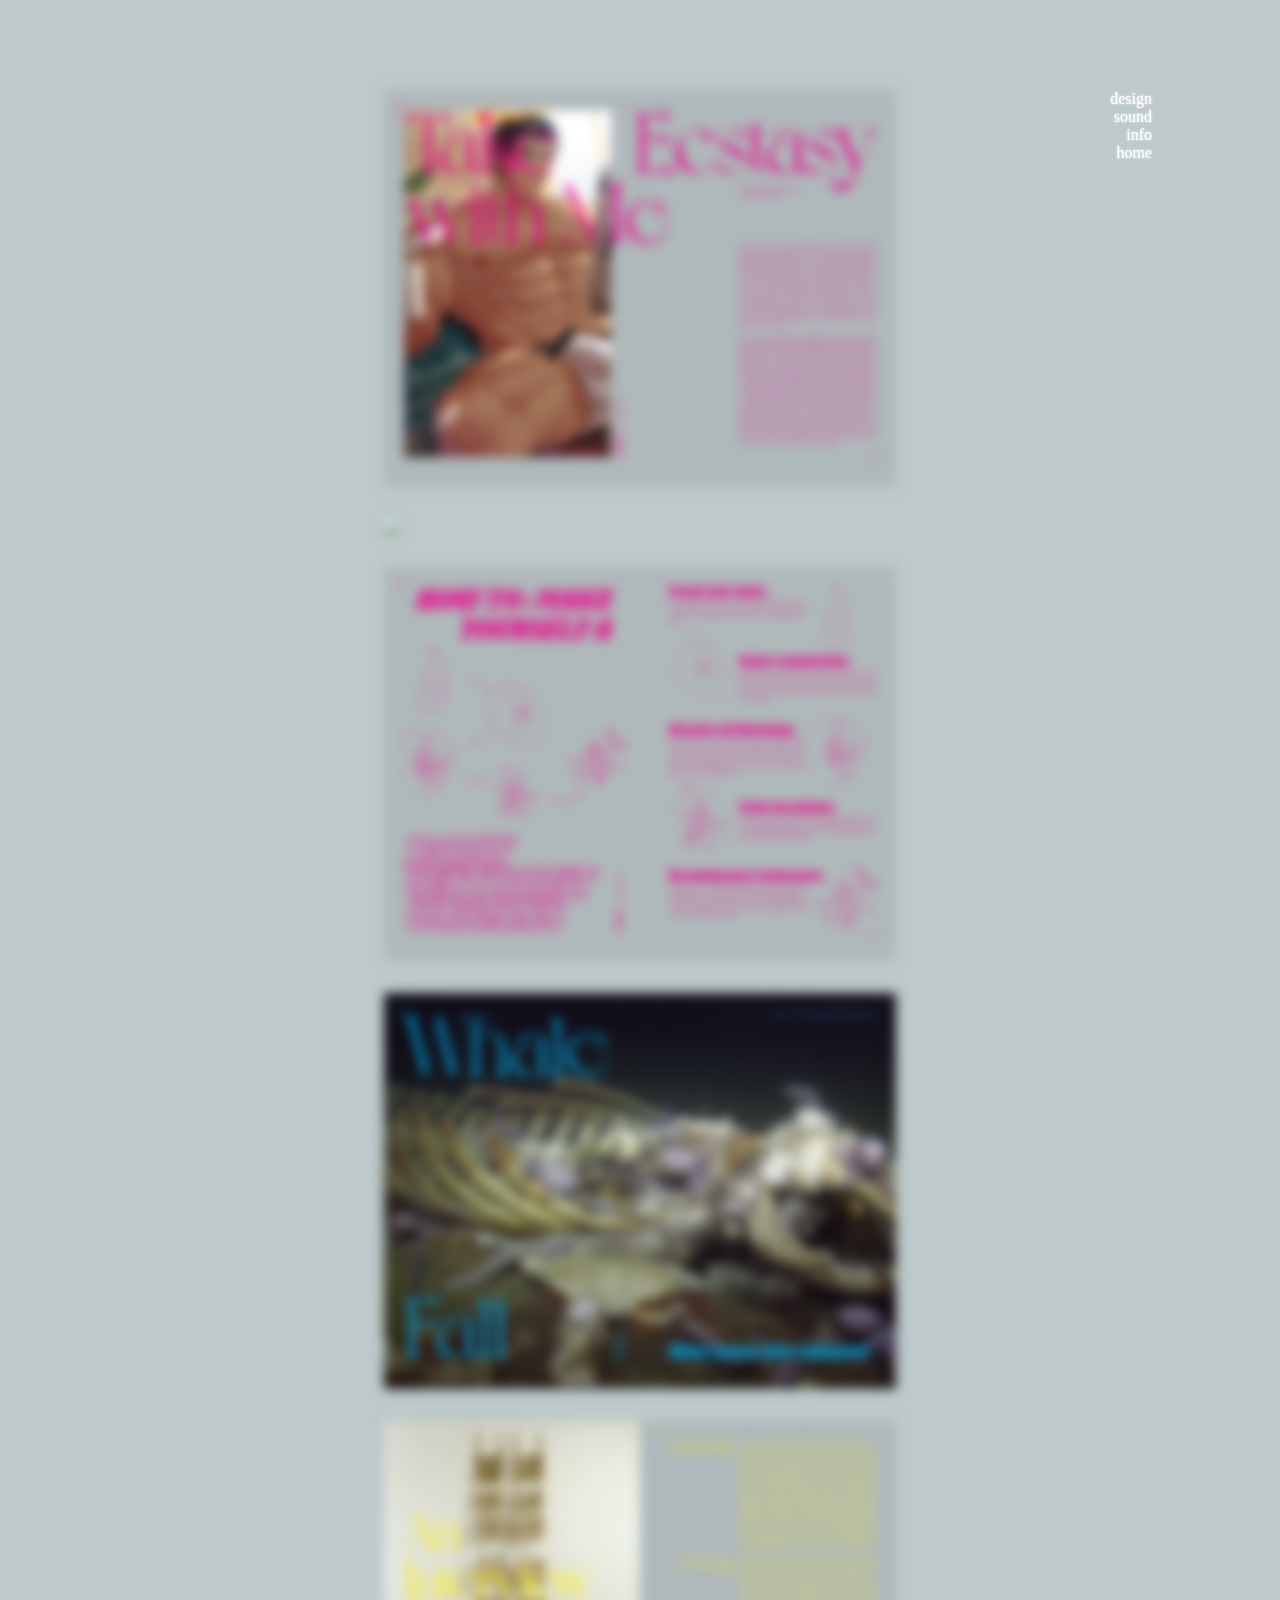
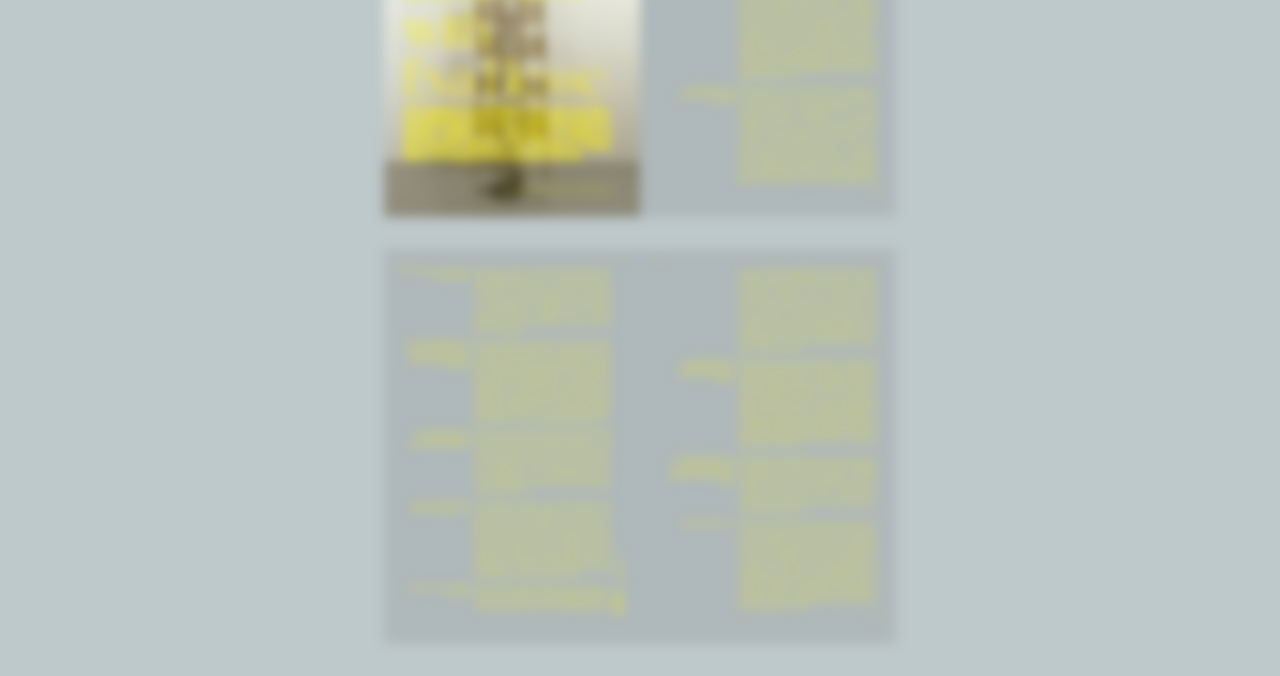
==== book.html @ 5a2a654f "bigChanges" ====
<!DOCTYPE html>
<html lang="en">

<head>
  <meta charset="utf-8">
  <meta name="viewport" content="width=device-width, initial-scale=1.0">
  <link rel="stylesheet" href="style.css">
  <link rel="apple-touch-icon" sizes="180x180" href="/apple-touch-icon.png">
  <link rel="icon" type="image/png" sizes="32x32" href="/favicon-32x32.png">
  <link rel="icon" type="image/png" sizes="16x16" href="/favicon-16x16.png">
  <link rel="manifest" href="/site.webmanifest">
  <title>nervous.desire</title>
</head>

<body>
  <div class="wrapper">
    <div class="nav">
      <ul>
        <a href = "design.html"> <li>design</li> </a>
        <a href = "sound.html"> <li>sound</li> </a>
        <a href = "info.html"> <li>info</li> </a>
        <a href = "index.html"> <li>home</li> </a>
      </ul>
    </div>
    <div class="imgscroll">
      <img src="images/desireSpreads.png">
      <img src="images/desireSpreads2.png">
      <img src="images/desireSpreads3.png">
      <img src="images/desireSpreads4.png">
      <img src="images/desireSpreads5.png">
      <img src="images/desireSpreads6.png">
    </div>
  </div>
</body>

</html>
---- style.css ----
body {
  background: #bec9cb;
}

/* unvisited link */
a:link {
  color: white;
  text-shadow: 0px 0px 3px white;
  text-decoration: none;
}

/* visited link */
a:visited {
  color: white;
  text-decoration: none;
}

/* mouse over link */
a:hover {
  color: hotpink;
  text-shadow: 0px 0px 3px hotpink;
}

/* selected link */
a:active {
  color: white;
  text-shadow: 0px 0px 3px white;
}

/* site wrapper */
.wrapper {
  width: 80%;
  height: 80%;
  position: absolute;
  margin:auto;
  top:0;
  bottom:0;
  left:0;
  right:0;
  background-color: transparent;
}

.squares {
  border-color: hotpink;
  border-style: solid;
  border-width: 1px;
  width: 83%;
  height: 83%;
  position: absolute;
  margin:auto;
  top:0;
  bottom:0;
  left:0;
  right:0;
  background-color: transparent;
}

ul {
  text-shadow: 0px 0px 3px white;
  color:white;
  list-style-type: none;
  margin: 0;
  padding: 0;
  text-align: right;
}

/* navigation links */
.nav{
  position: fixed;
  top:10%;
  right:10%;
  background-color: transparent;
}

/* vertical site name text*/
.site{
  position: absolute;
  bottom: 0;
  writing-mode: vertical-rl;
  text-orientation: mixed;
  font-size: 1em;
  letter-spacing: 0.2em;
  color: white;
  text-shadow: 0px 0px 5px white;
  /* vertically stretches text*/
  display:inline-block;
    -webkit-transform:scale(2,1); /* Safari and Chrome */
    -moz-transform:scale(2,1); /* Firefox */
    -ms-transform:scale(2,1); /* IE 9 */
    -o-transform:scale(2,1); /* Opera */
    transform:scale(2,1); /* W3C */
}

.site:hover{
  color: hotpink;
  text-shadow: 0px 0px 5px hotpink;
}

/* front page image*/
.gateway {
  max-width: 100%;
  max-height: 100%;
  position: absolute;
  margin:auto;
  top:0;
  bottom:0;
  left:0;
  right:0;
  transform: rotatez(-13deg);
}

.gateway:hover{
  -webkit-filter: blur(6px); /* Safari 6.0 - 9.0 */
  filter: blur(6px);
}

/* design gallery images*/
.imgscroll img{
  -webkit-filter: blur(6px); /* Safari 6.0 - 9.0 */
  filter: blur(6px);
  max-width: 90%;
  max-height: 90%;
  display: block;
  margin-left: auto;
  margin-right: auto;
  width: 50%;
  padding-bottom:2em;
}

.imgscroll img:hover{
  -webkit-filter: none; /* Safari 6.0 - 9.0 */
  filter: none;
}


/* flyers gallery images*/
.flyers img{
  max-width: 90%;
  max-height: 90%;
  display: block;
  margin-left: auto;
  margin-right: auto;
  width: 50%;
  padding-bottom:2em;
}


/* index page scrolling banner*/
.scroll-left {
height: 50px;
overflow: hidden;
position: relative;
}

.scroll-left p:hover{
  color:hotpink;
  text-shadow: 0px 0px 5px hotpink;
}

.scroll-left p {
position: absolute;
width: 100%;
height: 100%;
margin: 0;
color: white;
line-height: 50px;
text-shadow: 0px 0px 5px white;
font-size: 3em;
text-align: center;
/* Starting position */
-moz-transform:translateX(100%);
-webkit-transform:translateX(100%);
transform:translateX(100%);
/* Apply animation to this element */
-moz-animation: scroll-left 35s linear infinite;
-webkit-animation: scroll-left 35s linear infinite;
animation: scroll-left 35s linear infinite;
}
/* Move it (define the animation) */
@-moz-keyframes scroll-left {
0% { -moz-transform: translateX(100%); }
100% { -moz-transform: translateX(-100%); }
}
@-webkit-keyframes scroll-left {
0% { -webkit-transform: translateX(100%); }
100% { -webkit-transform: translateX(-100%); }
}
@keyframes scroll-left {
0% {
-moz-transform: translateX(100%); /* Browser bug fix */
-webkit-transform: translateX(100%); /* Browser bug fix */
transform: translateX(100%);
}
100% {
-moz-transform: translateX(-100%); /* Browser bug fix */
-webkit-transform: translateX(-100%); /* Browser bug fix */
transform: translateX(-100%);
}
}
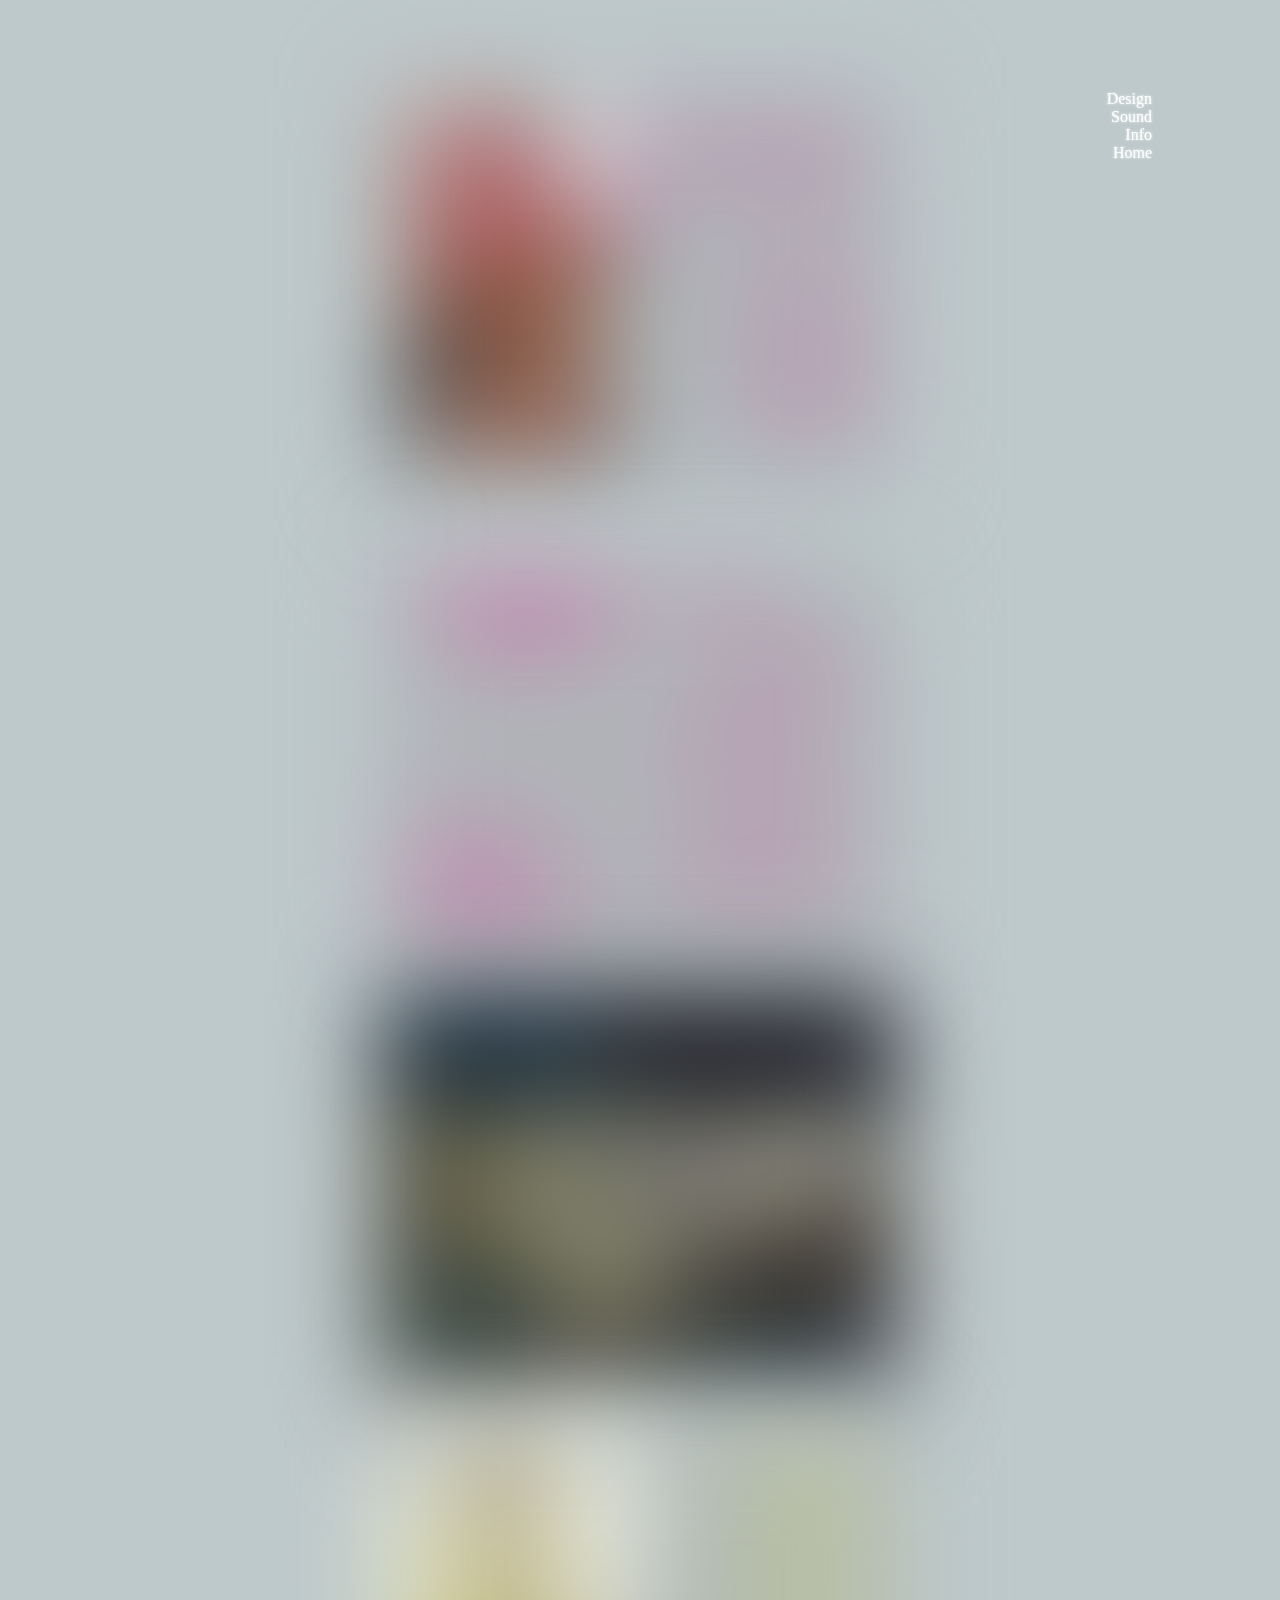
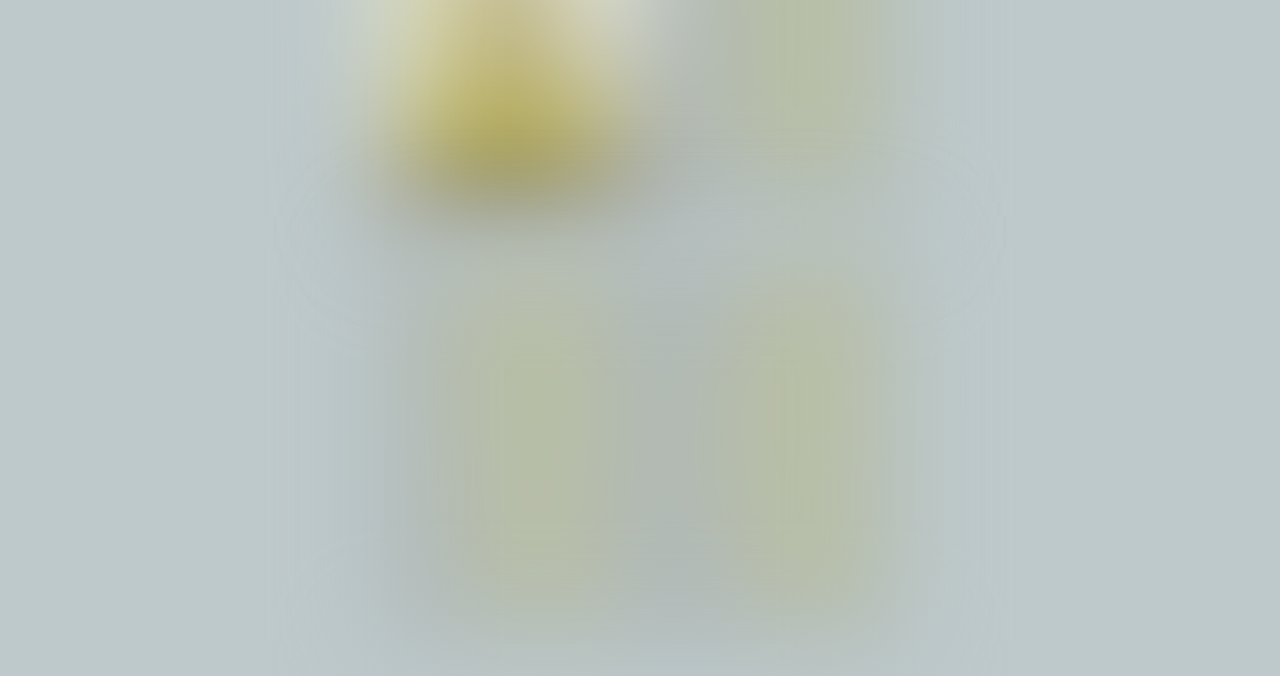
==== commit 779eb153: "huge changes, added capstone" ====
--- a/book.html
+++ b/book.html
@@ -16,10 +16,10 @@
   <div class="wrapper">
     <div class="nav">
       <ul>
-        <a href = "design.html"> <li>design</li> </a>
-        <a href = "sound.html"> <li>sound</li> </a>
-        <a href = "info.html"> <li>info</li> </a>
-        <a href = "index.html"> <li>home</li> </a>
+        <a href = "design.html"> <li>Design</li> </a>
+        <a href = "sound.html"> <li>Sound</li> </a>
+        <a href = "info.html"> <li>Info</li> </a>
+        <a href = "index.html"> <li>Home</li> </a>
       </ul>
     </div>
     <div class="imgscroll">
--- a/style.css
+++ b/style.css
@@ -98,6 +98,8 @@
 
 /* front page image*/
 .gateway {
+  -webkit-filter: blur(70px); /* Safari 6.0 - 9.0 */
+  filter: blur(70px);
   max-width: 100%;
   max-height: 100%;
   position: absolute;
@@ -110,14 +112,14 @@
 }
 
 .gateway:hover{
-  -webkit-filter: blur(6px); /* Safari 6.0 - 9.0 */
-  filter: blur(6px);
+  -webkit-filter: blur(30px); /* Safari 6.0 - 9.0 */
+  filter: blur(30px);
 }
 
 /* design gallery images*/
 .imgscroll img{
-  -webkit-filter: blur(6px); /* Safari 6.0 - 9.0 */
-  filter: blur(6px);
+  -webkit-filter: blur(50px); /* Safari 6.0 - 9.0 */
+  filter: blur(50px);
   max-width: 90%;
   max-height: 90%;
   display: block;
